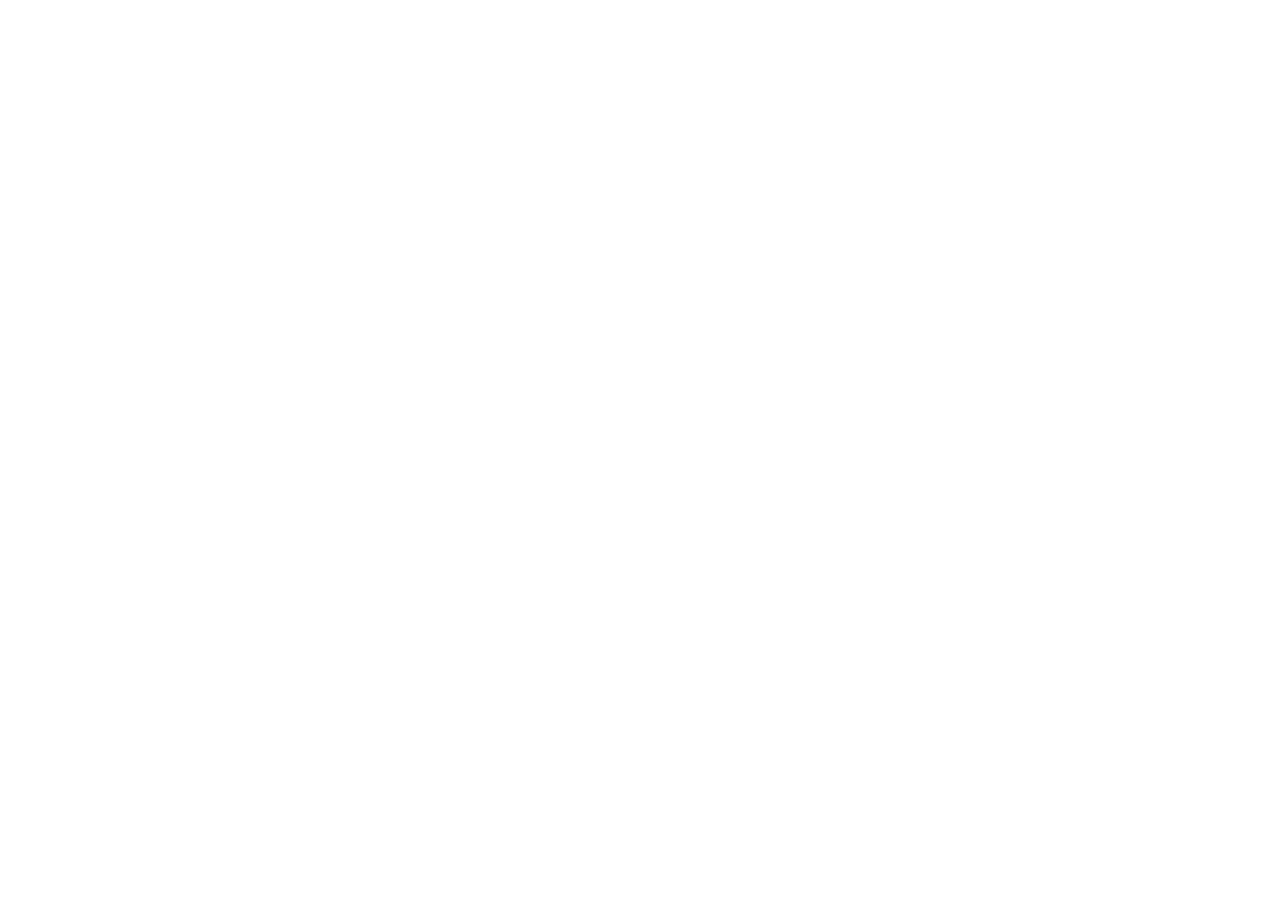
==== pages/index.html @ 7146d942 "first commit" ====
<!DOCTYPE html>
<html lang="en">
<head>
    <meta charset="UTF-8">
    <meta name="viewport" content="width=device-width, initial-scale=1.0">
    <title>Document</title>
</head>
<body>
    
</body>
</html>
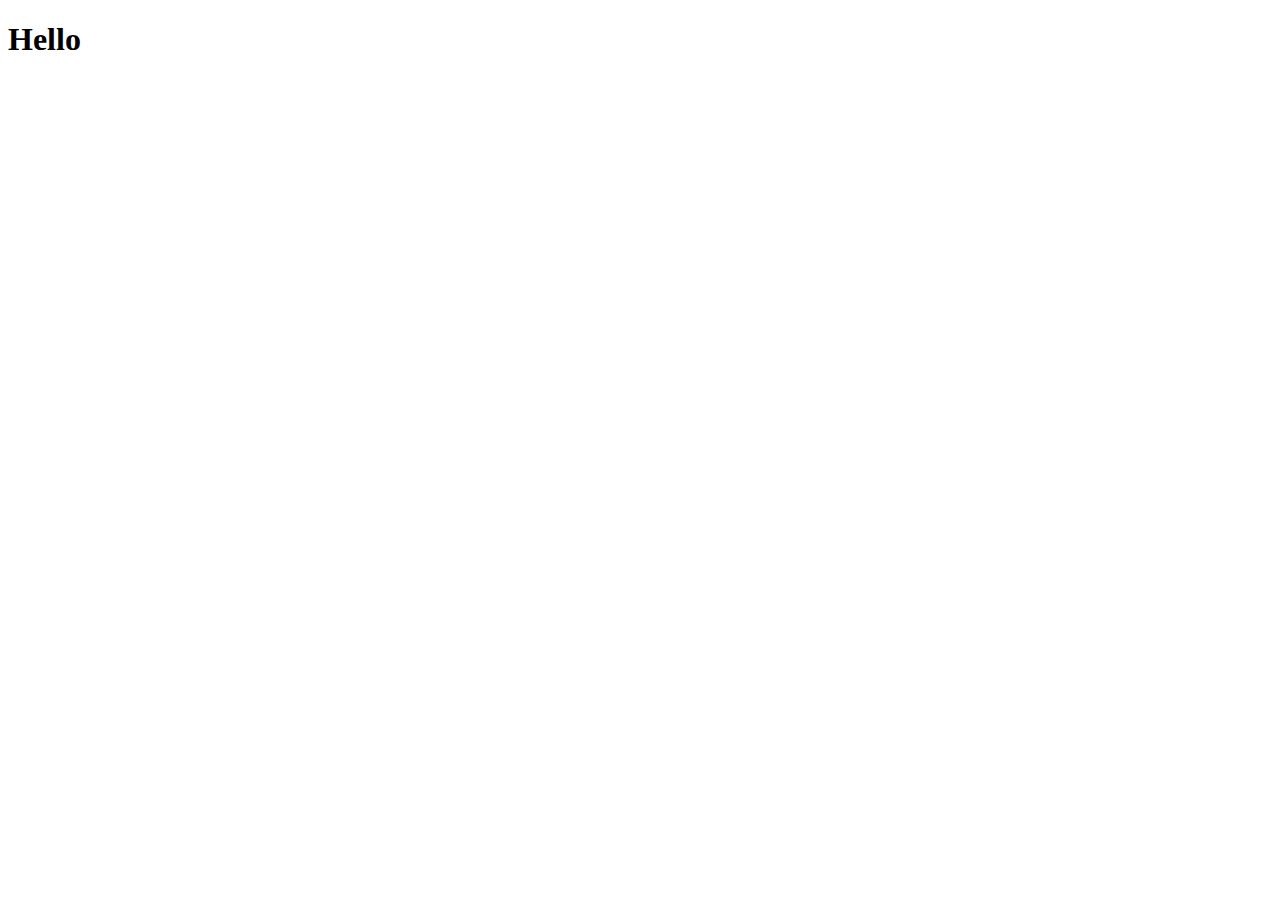
==== commit aaedb12d: "try 1" ====
--- a/pages/index.html
+++ b/pages/index.html
@@ -6,6 +6,6 @@
     <title>Document</title>
 </head>
 <body>
-    
+   <h1>Hello</h1> 
 </body>
 </html>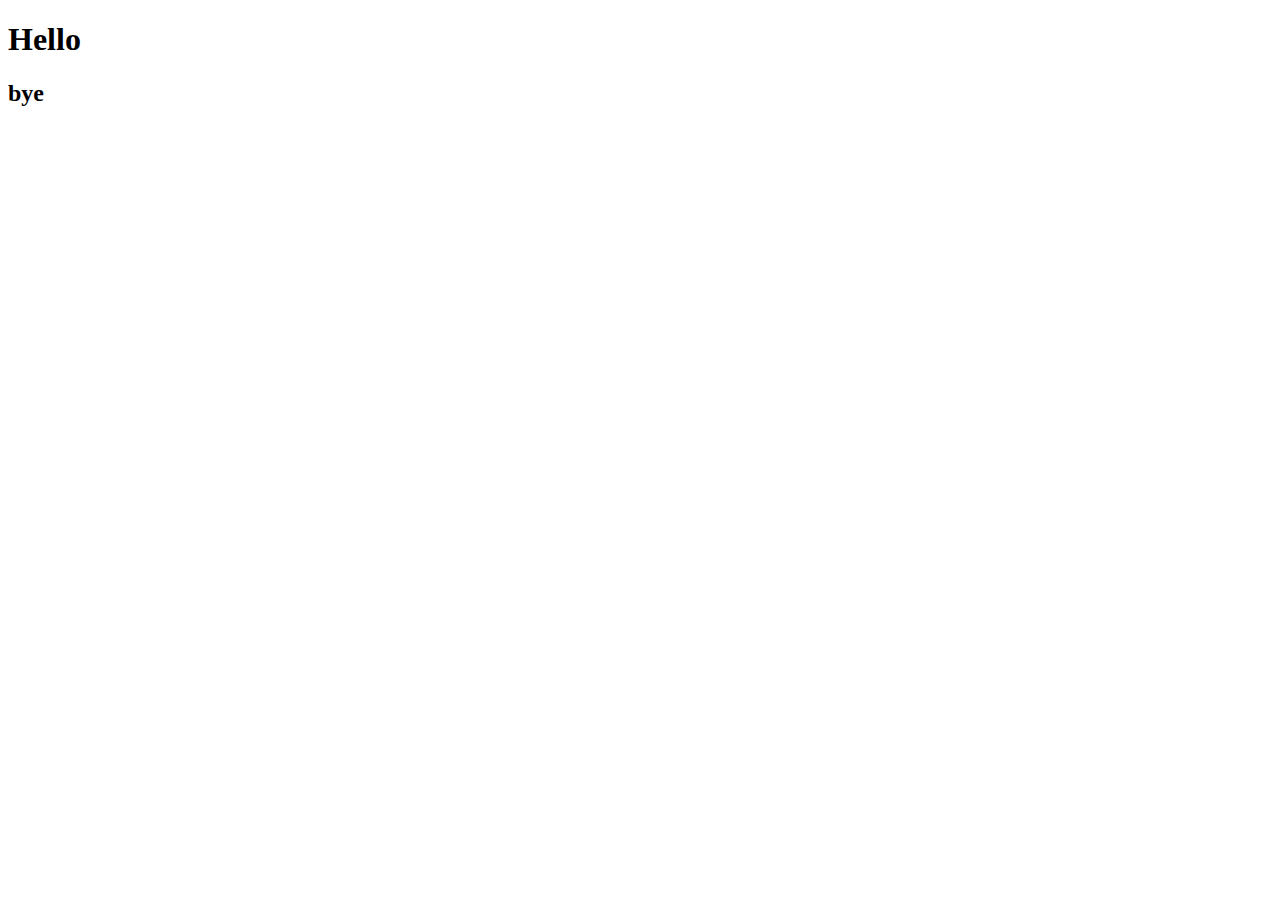
==== commit 04c74153: "done" ====
--- a/pages/index.html
+++ b/pages/index.html
@@ -7,5 +7,6 @@
 </head>
 <body>
    <h1>Hello</h1> 
+   <h2>bye</h2>
 </body>
 </html>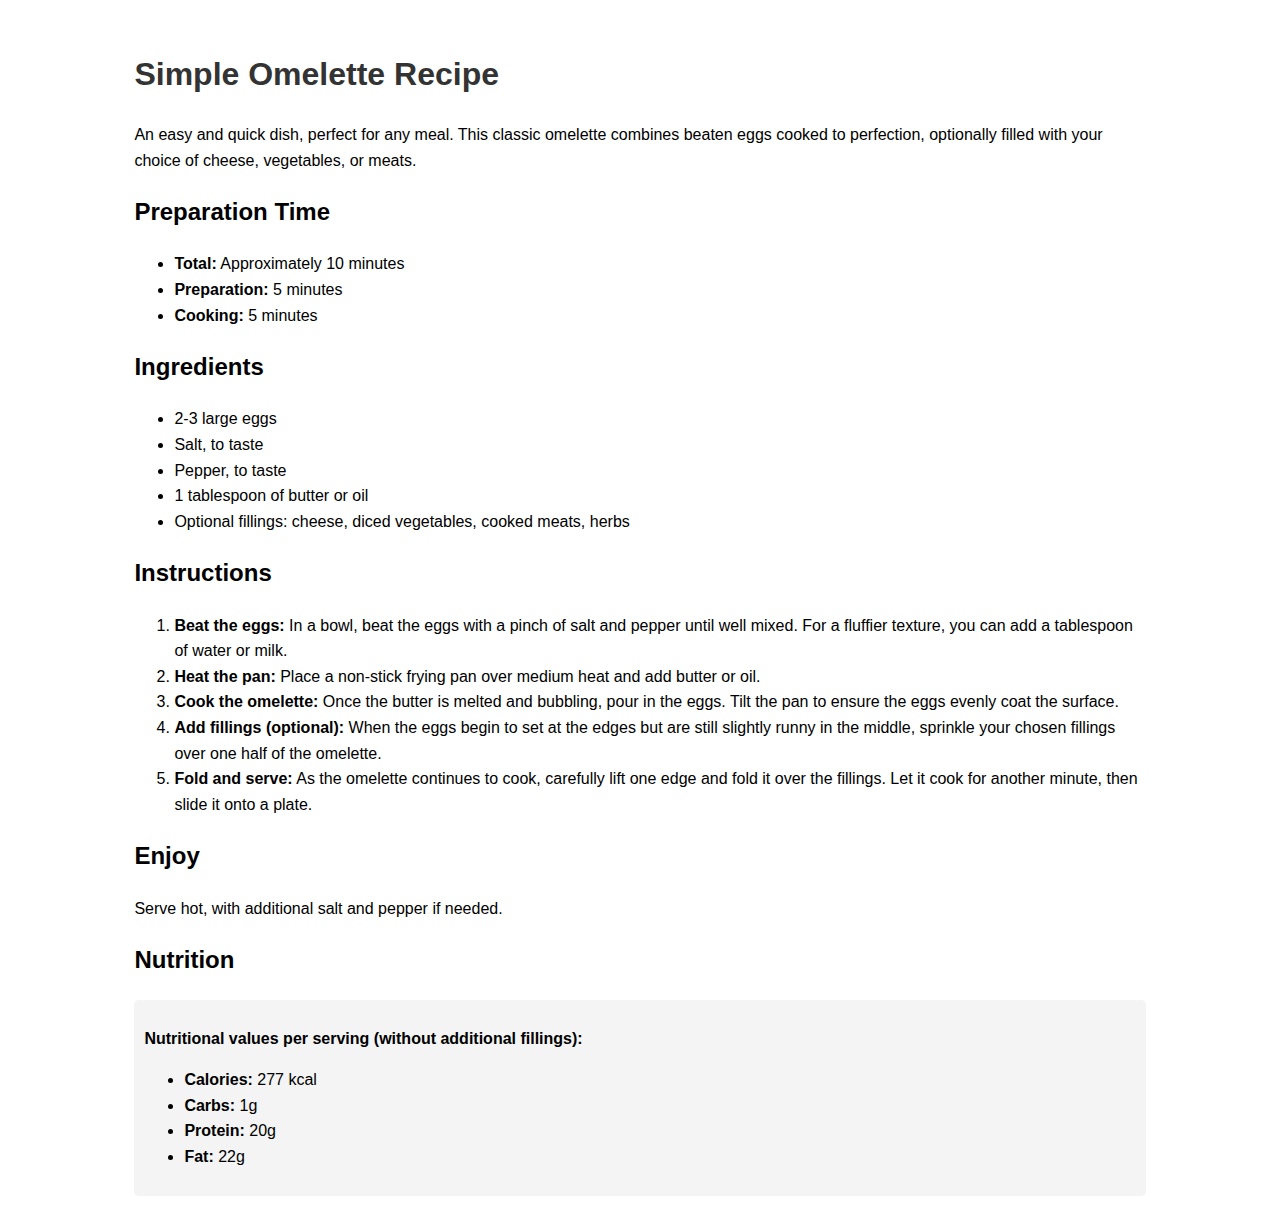
==== commit 4a640e4d: "done" ====
--- a/pages/index.html
+++ b/pages/index.html
@@ -3,10 +3,75 @@
 <head>
     <meta charset="UTF-8">
     <meta name="viewport" content="width=device-width, initial-scale=1.0">
-    <title>Document</title>
+    <title>Simple Omelette Recipe</title>
+    <style>
+        body {
+            font-family: Arial, sans-serif;
+            line-height: 1.6;
+        }
+        .container {
+            width: 80%;
+            margin: auto;
+            padding: 20px;
+        }
+        h1 {
+            color: #333;
+        }
+        .ingredients, .instructions {
+            margin-bottom: 20px;
+        }
+        .nutrition {
+            background-color: #f4f4f4;
+            padding: 10px;
+            border-radius: 5px;
+        }
+    </style>
 </head>
 <body>
-   <h1>Hello</h1> 
-   <h2>bye</h2>
+
+<div class="container">
+    <h1>Simple Omelette Recipe</h1>
+    <p>An easy and quick dish, perfect for any meal. This classic omelette combines beaten eggs cooked to perfection, optionally filled with your choice of cheese, vegetables, or meats.</p>
+
+    <h2>Preparation Time</h2>
+    <ul>
+        <li><strong>Total:</strong> Approximately 10 minutes</li>
+        <li><strong>Preparation:</strong> 5 minutes</li>
+        <li><strong>Cooking:</strong> 5 minutes</li>
+    </ul>
+
+    <h2>Ingredients</h2>
+    <ul class="ingredients">
+        <li>2-3 large eggs</li>
+        <li>Salt, to taste</li>
+        <li>Pepper, to taste</li>
+        <li>1 tablespoon of butter or oil</li>
+        <li>Optional fillings: cheese, diced vegetables, cooked meats, herbs</li>
+    </ul>
+
+    <h2>Instructions</h2>
+    <ol class="instructions">
+        <li><strong>Beat the eggs:</strong> In a bowl, beat the eggs with a pinch of salt and pepper until well mixed. For a fluffier texture, you can add a tablespoon of water or milk.</li>
+        <li><strong>Heat the pan:</strong> Place a non-stick frying pan over medium heat and add butter or oil.</li>
+        <li><strong>Cook the omelette:</strong> Once the butter is melted and bubbling, pour in the eggs. Tilt the pan to ensure the eggs evenly coat the surface.</li>
+        <li><strong>Add fillings (optional):</strong> When the eggs begin to set at the edges but are still slightly runny in the middle, sprinkle your chosen fillings over one half of the omelette.</li>
+        <li><strong>Fold and serve:</strong> As the omelette continues to cook, carefully lift one edge and fold it over the fillings. Let it cook for another minute, then slide it onto a plate.</li>
+    </ol>
+
+    <h2>Enjoy</h2>
+    <p>Serve hot, with additional salt and pepper if needed.</p>
+
+    <h2>Nutrition</h2>
+    <div class="nutrition">
+        <p><strong>Nutritional values per serving (without additional fillings):</strong></p>
+        <ul>
+            <li><strong>Calories:</strong> 277 kcal</li>
+            <li><strong>Carbs:</strong> 1g</li>
+            <li><strong>Protein:</strong> 20g</li>
+            <li><strong>Fat:</strong> 22g</li>
+        </ul>
+    </div>
+</div>
+
 </body>
 </html>